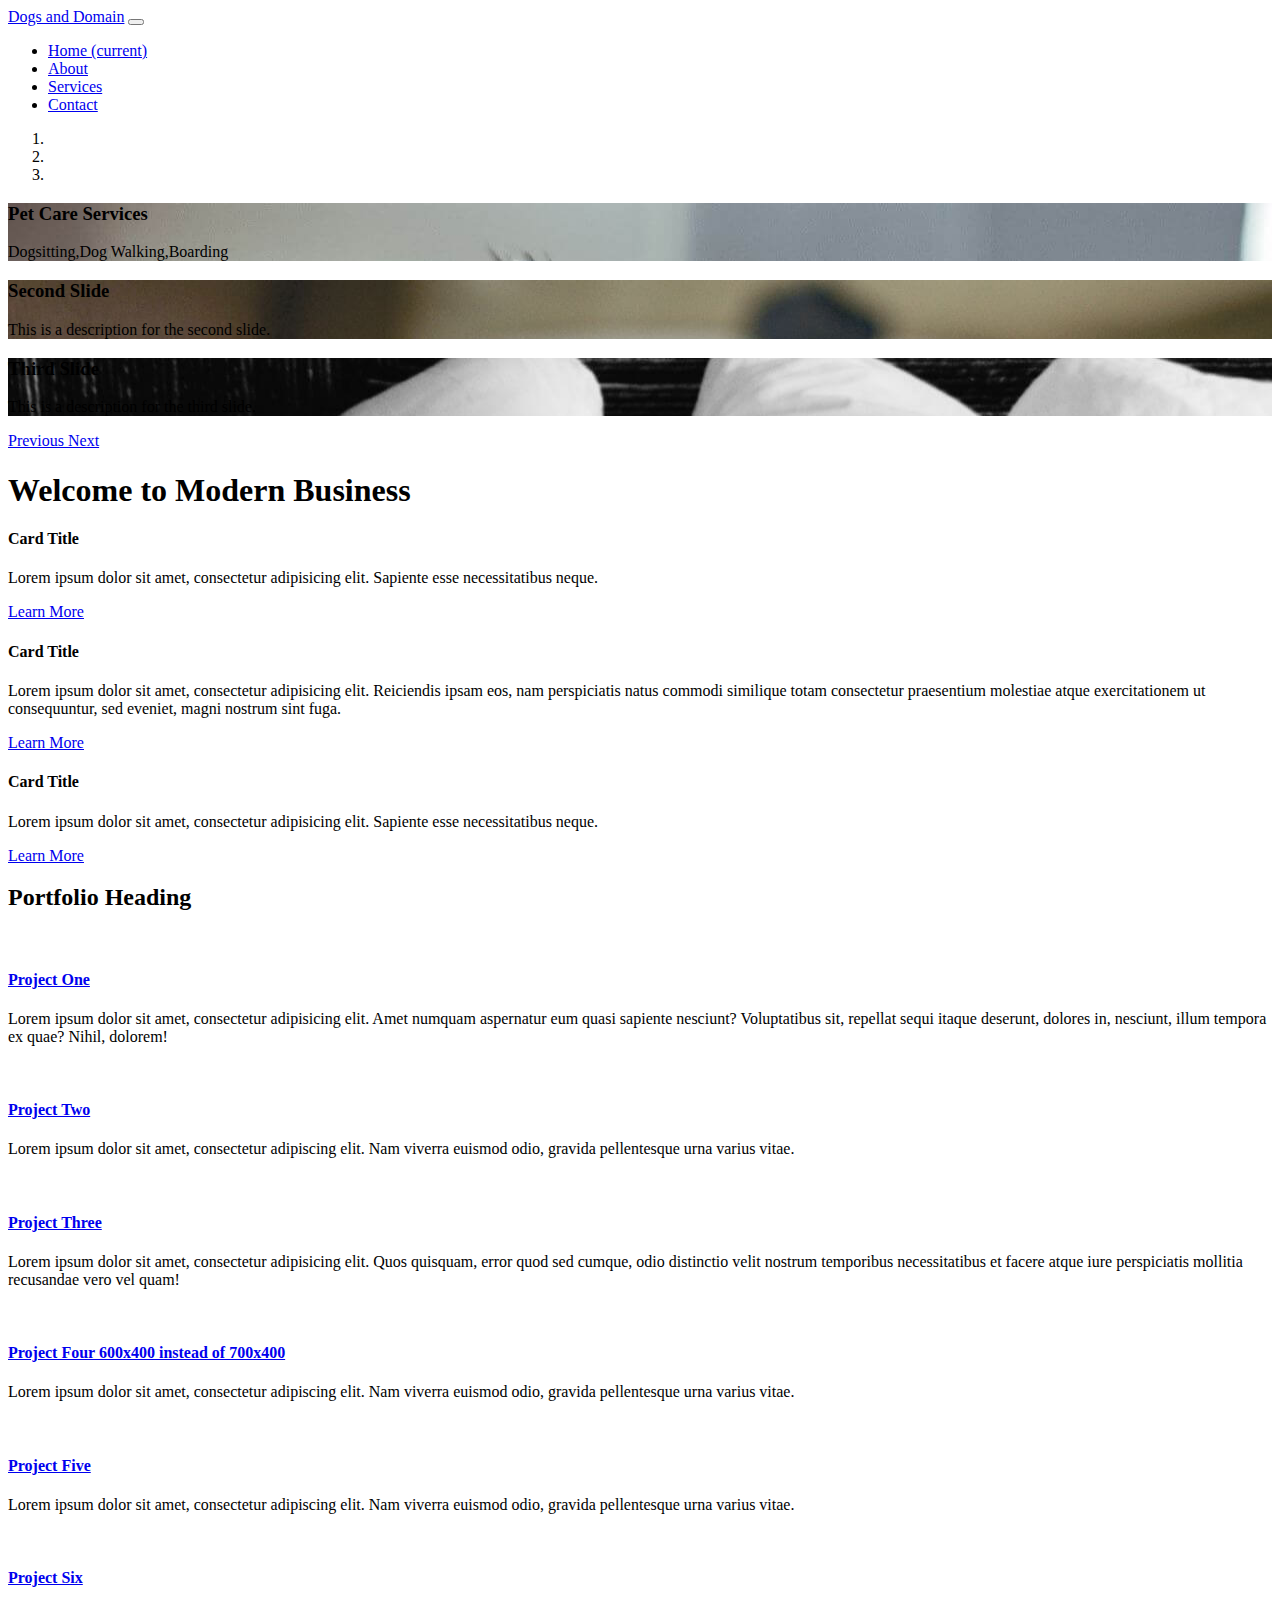
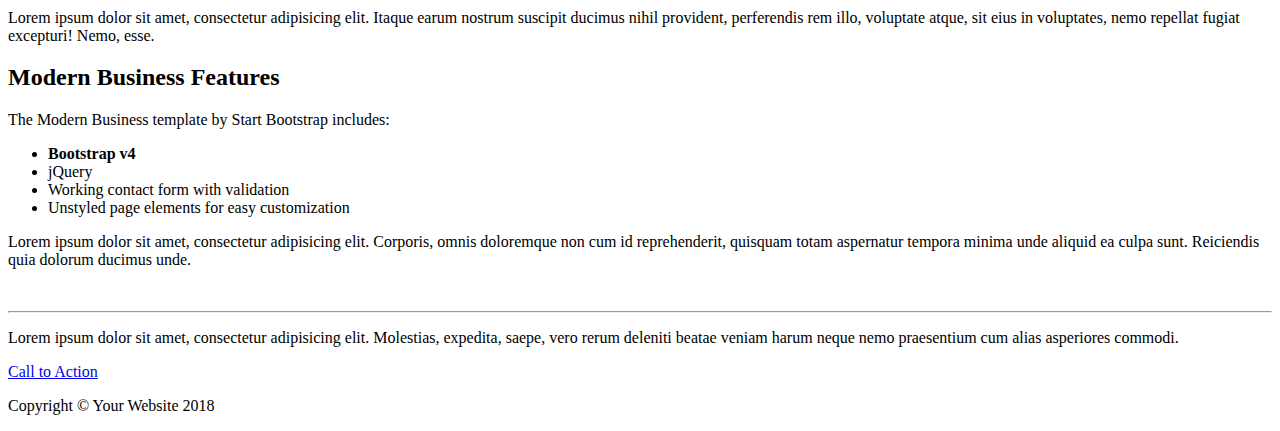
==== index.html @ bca68840 "Design V1 GR Edits" ====
<!DOCTYPE html>
<html lang="en">

<head>

  <meta charset="utf-8">
  <meta http-equiv="X-UA-Compatible" content="IE=edge">

  <meta name="viewport" content="width=device-width, initial-scale=1.0">

  <meta name="description" content="Pet and Home Care Services">
  <meta name="author" content="Georgina Ramirez">

  <title>Dogs and Domain</title>

  <!-- Bootstrap core CSS -->
  <link href="vendor/bootstrap/css/bootstrap.min.css" rel="stylesheet">

  <!-- Custom styles for this template -->
  <link href="css/modern-business.css" rel="stylesheet">
  <link href="css/style.css" rel="stylesheet">
</head>

<body>

  <!-- (1)Navigation -->
  <!-- TODO implement responsive navigation that matches your IA design -->
  <!-- TODO put this nav on every page -->
  <nav class="navbar navbar-expand-lg navbar-light bg-light">
  <a class="navbar-brand" href="#">Dogs and Domain</a>
  <button class="navbar-toggler" type="button" data-toggle="collapse" data-target="#navbarSupportedContent" aria-controls="navbarSupportedContent" aria-expanded="false" aria-label="Toggle navigation">
    <span class="navbar-toggler-icon"></span>
  </button>

  <div class="collapse navbar-collapse" id="navbarSupportedContent">
    <ul class="navbar-nav mr-auto">
      <li class="nav-item active">
        <a class="nav-link" href="#">Home <span class="sr-only">(current)</span></a>
      </li>
      <li class="nav-item">
        <a class="nav-link" href="#">About</a>  
      </li>
      <li class="nav-item">
        <a class="nav-link" href="#">Services</a>  
      </li>
    <li class="nav-item">
        <a class="nav-link" href="#">Contact</a>  
      </li>
    
  </div>
</nav>

  <header>
    <div id="carouselExampleIndicators" class="carousel slide" data-ride="carousel">
      <ol class="carousel-indicators">
        <li data-target="#carouselExampleIndicators" data-slide-to="0" class="active"></li>
        <li data-target="#carouselExampleIndicators" data-slide-to="1"></li>
        <li data-target="#carouselExampleIndicators" data-slide-to="2"></li>
      </ol>

      <!-- Wrapper for slides -->

      <div class="carousel-inner" role="listbox">
        <!-- Slide One - Set the background image for this slide in the line below -->
        <div class="carousel-item active" style="background-image: url('images/carousel_1.jpg')">
          <div class="carousel-caption d-none d-md-block">
            <h3>Pet Care Services</h3>
            <p>Dogsitting,Dog Walking,Boarding</p>
          </div>
        </div>
        <!-- Slide Two - Set the background image for this slide in the line below -->
        <div class="carousel-item" style="background-image: url('images/carousel_2.jpg')">
          <div class="carousel-caption d-none d-md-block">
            <h3>Second Slide</h3>
            <p>This is a description for the second slide.</p>
          </div>
        </div>
        <!-- Slide Three - Set the background image for this slide in the line below -->
        <div class="carousel-item" style="background-image: url('images/carousel_3.jpg')">
          <div class="carousel-caption d-none d-md-block">
            <h3>Third Slide</h3>
            <p>This is a description for the third slide.</p>
          </div>
        </div>
      </div>
      <a class="carousel-control-prev" href="#carouselExampleIndicators" role="button" data-slide="prev">
        <span class="carousel-control-prev-icon" aria-hidden="true"></span>
        <span class="sr-only">Previous</span>
      </a>
      <a class="carousel-control-next" href="#carouselExampleIndicators" role="button" data-slide="next">
        <span class="carousel-control-next-icon" aria-hidden="true"></span>
        <span class="sr-only">Next</span>
      </a>
    </div>
  </header>

  <!-- Page Content -->
  <div class="container">
    <h1 class="my-4">Welcome to Modern Business</h1>

    <!-- Marketing Icons Section -->
    <div class="row">
      <div class="col-lg-4 mb-4">
        <div class="card h-100">
          <h4 class="card-header">Card Title</h4>
          <div class="card-body">
            <p class="card-text">Lorem ipsum dolor sit amet, consectetur adipisicing elit. Sapiente esse necessitatibus neque.</p>
          </div>
          <div class="card-footer">
            <a href="#" class="btn btn-primary">Learn More</a>
          </div>
        </div>
      </div>
      <div class="col-lg-4 mb-4">
        <div class="card h-100">
          <h4 class="card-header">Card Title</h4>
          <div class="card-body">
            <p class="card-text">Lorem ipsum dolor sit amet, consectetur adipisicing elit. Reiciendis ipsam eos, nam perspiciatis natus commodi
              similique totam consectetur praesentium molestiae atque exercitationem ut consequuntur, sed eveniet, magni
              nostrum sint fuga.</p>
          </div>
          <div class="card-footer">
            <a href="#" class="btn btn-primary">Learn More</a>
          </div>
        </div>
      </div>
      <div class="col-lg-4 mb-4">
        <div class="card h-100">
          <h4 class="card-header">Card Title</h4>
          <div class="card-body">
            <p class="card-text">Lorem ipsum dolor sit amet, consectetur adipisicing elit. Sapiente esse necessitatibus neque.</p>
          </div>
          <div class="card-footer">
            <a href="#" class="btn btn-primary">Learn More</a>
          </div>
        </div>
      </div>
    </div>
    <!-- /.row -->


    <!-- Portfolio Section -->
    <!-- (3)TODO: Add the proper "row" and "col" classes to make this display work the way it should. -->
    <!-- This section shoudld be contained in a row. -->
    <!-- This section should have columns that are 4 units wide at size "md" and above, but 6 units wide at size "sm" and below. -->

    <h2>Portfolio Heading</h2>

    <div class="row">
      <div class="portfolio-item">
        <div class="card h-100">
          <a href="#">
            <img class="card-img-top" src="http://placehold.it/700x450" alt="">
          </a>
          <div class="card-body">
            <h4 class="card-title">
              <a href="#">Project One</a>
            </h4>
            <p class="card-text">Lorem ipsum dolor sit amet, consectetur adipisicing elit. Amet numquam aspernatur eum quasi sapiente nesciunt?
              Voluptatibus sit, repellat sequi itaque deserunt, dolores in, nesciunt, illum tempora ex quae? Nihil, dolorem!</p>
          </div>
        </div>
      </div>
      <div class="portfolio-item">
        <div class="card h-100">
          <a href="#">
            <img class="card-img-top" src="http://placehold.it/700x450" alt="">
          </a>
          <div class="card-body">
            <h4 class="card-title">
              <a href="#">Project Two</a>
            </h4>
            <p class="card-text">Lorem ipsum dolor sit amet, consectetur adipiscing elit. Nam viverra euismod odio, gravida pellentesque urna
              varius vitae.</p>
          </div>
        </div>
      </div>
      <div class="portfolio-item">
        <div class="card h-100">
          <a href="#">
            <img class="card-img-top" src="http://placehold.it/700x450" alt="">
          </a>
          <div class="card-body">
            <h4 class="card-title">
              <a href="#">Project Three</a>
            </h4>
            <p class="card-text">Lorem ipsum dolor sit amet, consectetur adipisicing elit. Quos quisquam, error quod sed cumque, odio distinctio
              velit nostrum temporibus necessitatibus et facere atque iure perspiciatis mollitia recusandae vero vel quam!</p>
          </div>
        </div>
      </div>
      <div class="portfolio-item">
        <div class="card h-100">
          <a href="#">
            <img class="card-img-top" src="http://placehold.it/700x450" alt="">
          </a>
          <div class="card-body">
            <h4 class="card-title">
              <a href="#">Project Four 600x400 instead of 700x400</a>
            </h4>
            <p class="card-text">Lorem ipsum dolor sit amet, consectetur adipiscing elit. Nam viverra euismod odio, gravida pellentesque urna
              varius vitae.</p>
          </div>
        </div>
      </div>
      <div class="portfolio-item">
        <div class="card h-100">
          <a href="#">
            <img class="card-img-top" src="http://placehold.it/700x450" alt="">
          </a>
          <div class="card-body">
            <h4 class="card-title">
              <a href="#">Project Five</a>
            </h4>
            <p class="card-text">Lorem ipsum dolor sit amet, consectetur adipiscing elit. Nam viverra euismod odio, gravida pellentesque urna
              varius vitae.</p>
          </div>
        </div>
      </div>
      <div class="portfolio-item">
        <div class="card h-100">
          <a href="#">
            <img class="card-img-top" src="http://placehold.it/700x450" alt="">
          </a>
          <div class="card-body">
            <h4 class="card-title">
              <a href="#">Project Six</a>
            </h4>
            <p class="card-text">Lorem ipsum dolor sit amet, consectetur adipisicing elit. Itaque earum nostrum suscipit ducimus nihil provident,
              perferendis rem illo, voluptate atque, sit eius in voluptates, nemo repellat fugiat excepturi! Nemo, esse.</p>
          </div>
        </div>
      </div>
    </div>
    <!-- /.row -->

    <!-- Features Section -->
    <div class="row">
      <div class="col-lg-6">
        <h2>Modern Business Features</h2>
        <p>The Modern Business template by Start Bootstrap includes:</p>
        <ul>
          <li>
            <strong>Bootstrap v4</strong>
          </li>
          <li>jQuery</li>
          <li>Working contact form with validation</li>
          <li>Unstyled page elements for easy customization</li>
        </ul>
        <p>Lorem ipsum dolor sit amet, consectetur adipisicing elit. Corporis, omnis doloremque non cum id reprehenderit, quisquam
          totam aspernatur tempora minima unde aliquid ea culpa sunt. Reiciendis quia dolorum ducimus unde.
        </p>
      </div>
      <div class="col-lg-6">
        <img class="img-fluid rounded" src="http://placehold.it/700x450" alt="">
      </div>
    </div>
    <!-- /.row -->

    <hr>

    <!-- Call to Action Section -->
    <div class="row mb-4">
      <div class="col-md-8">
        <p>Lorem ipsum dolor sit amet, consectetur adipisicing elit. Molestias, expedita, saepe, vero rerum deleniti beatae
          veniam harum neque nemo praesentium cum alias asperiores commodi.</p>
      </div>
      <div class="col-md-4">
        <a class="btn btn-lg btn-secondary btn-block" href="#">Call to Action</a>
      </div>
    </div>

  </div>
  <!-- /.container -->

  <!-- Footer -->
  <footer class="py-5 bg-dark">
    <!-- (4)TODO User flex-box to replace the centered paragraph with copyright and date with 2 paragraphs: the first paragraph is left aligned and contains copyright and date 
      and one that is right aligned and contains your name.
      Put the footer on every page.
    -->
    <div class="container">
      <p class="m-0 text-center text-white">Copyright &copy; Your Website 2018</p>
    </div>
    <!-- /.container -->
  </footer>

  <!-- Bootstrap core JavaScript -->
  <script src="vendor/jquery/jquery.min.js"></script>
  <script src="vendor/bootstrap/js/bootstrap.bundle.min.js"></script>

</body>

</html>
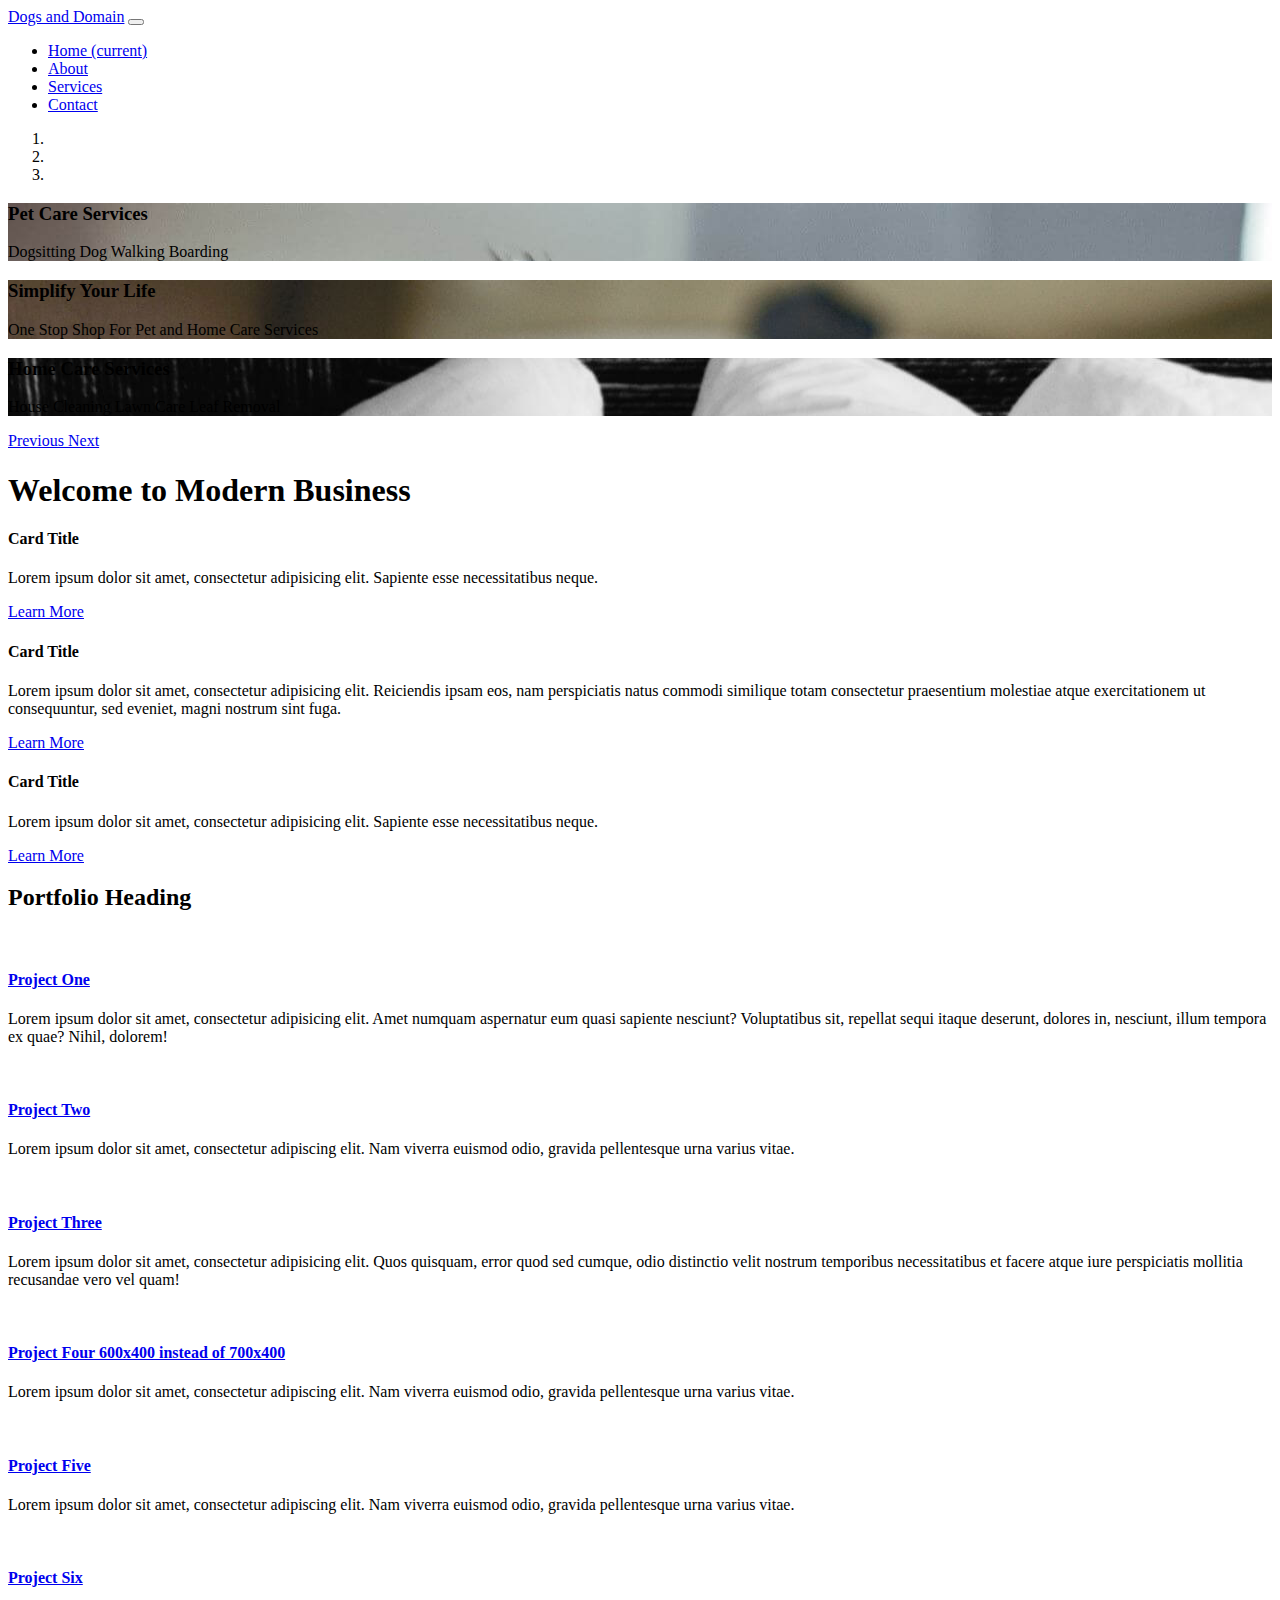
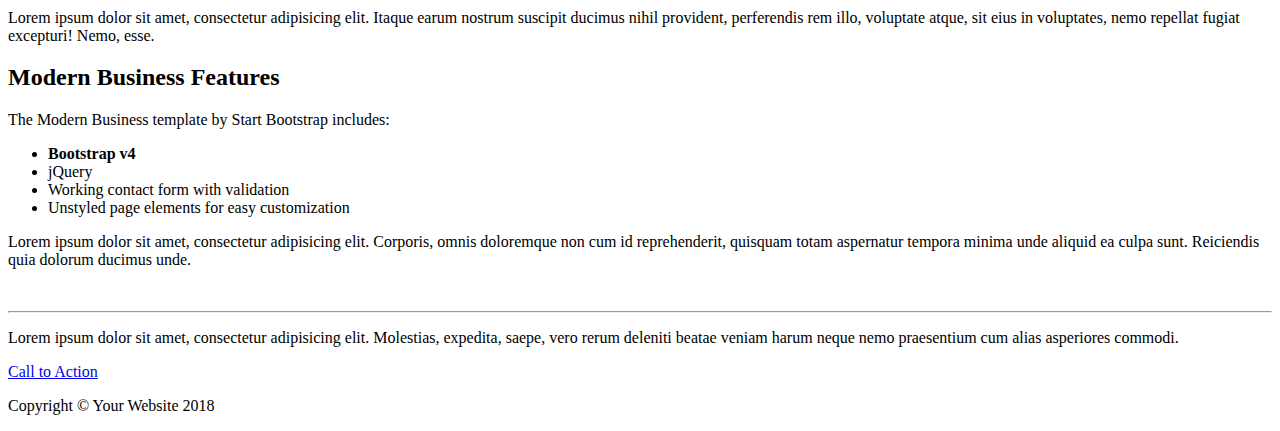
==== commit fb51323f: "Intro to Bootstrap, Design, and Photos Complete" ====
--- a/index.html
+++ b/index.html
@@ -65,21 +65,21 @@
         <div class="carousel-item active" style="background-image: url('images/carousel_1.jpg')">
           <div class="carousel-caption d-none d-md-block">
             <h3>Pet Care Services</h3>
-            <p>Dogsitting,Dog Walking,Boarding</p>
+            <p>Dogsitting  Dog Walking  Boarding</p>
           </div>
         </div>
         <!-- Slide Two - Set the background image for this slide in the line below -->
         <div class="carousel-item" style="background-image: url('images/carousel_2.jpg')">
           <div class="carousel-caption d-none d-md-block">
-            <h3>Second Slide</h3>
-            <p>This is a description for the second slide.</p>
+            <h3>Simplify Your Life</h3>
+            <p>One Stop Shop For Pet and Home Care Services</p>
           </div>
         </div>
         <!-- Slide Three - Set the background image for this slide in the line below -->
         <div class="carousel-item" style="background-image: url('images/carousel_3.jpg')">
           <div class="carousel-caption d-none d-md-block">
-            <h3>Third Slide</h3>
-            <p>This is a description for the third slide.</p>
+            <h3>Home Care Services</h3>
+            <p> House Cleaning  Lawn Care  Leaf Removal </p>
           </div>
         </div>
       </div>
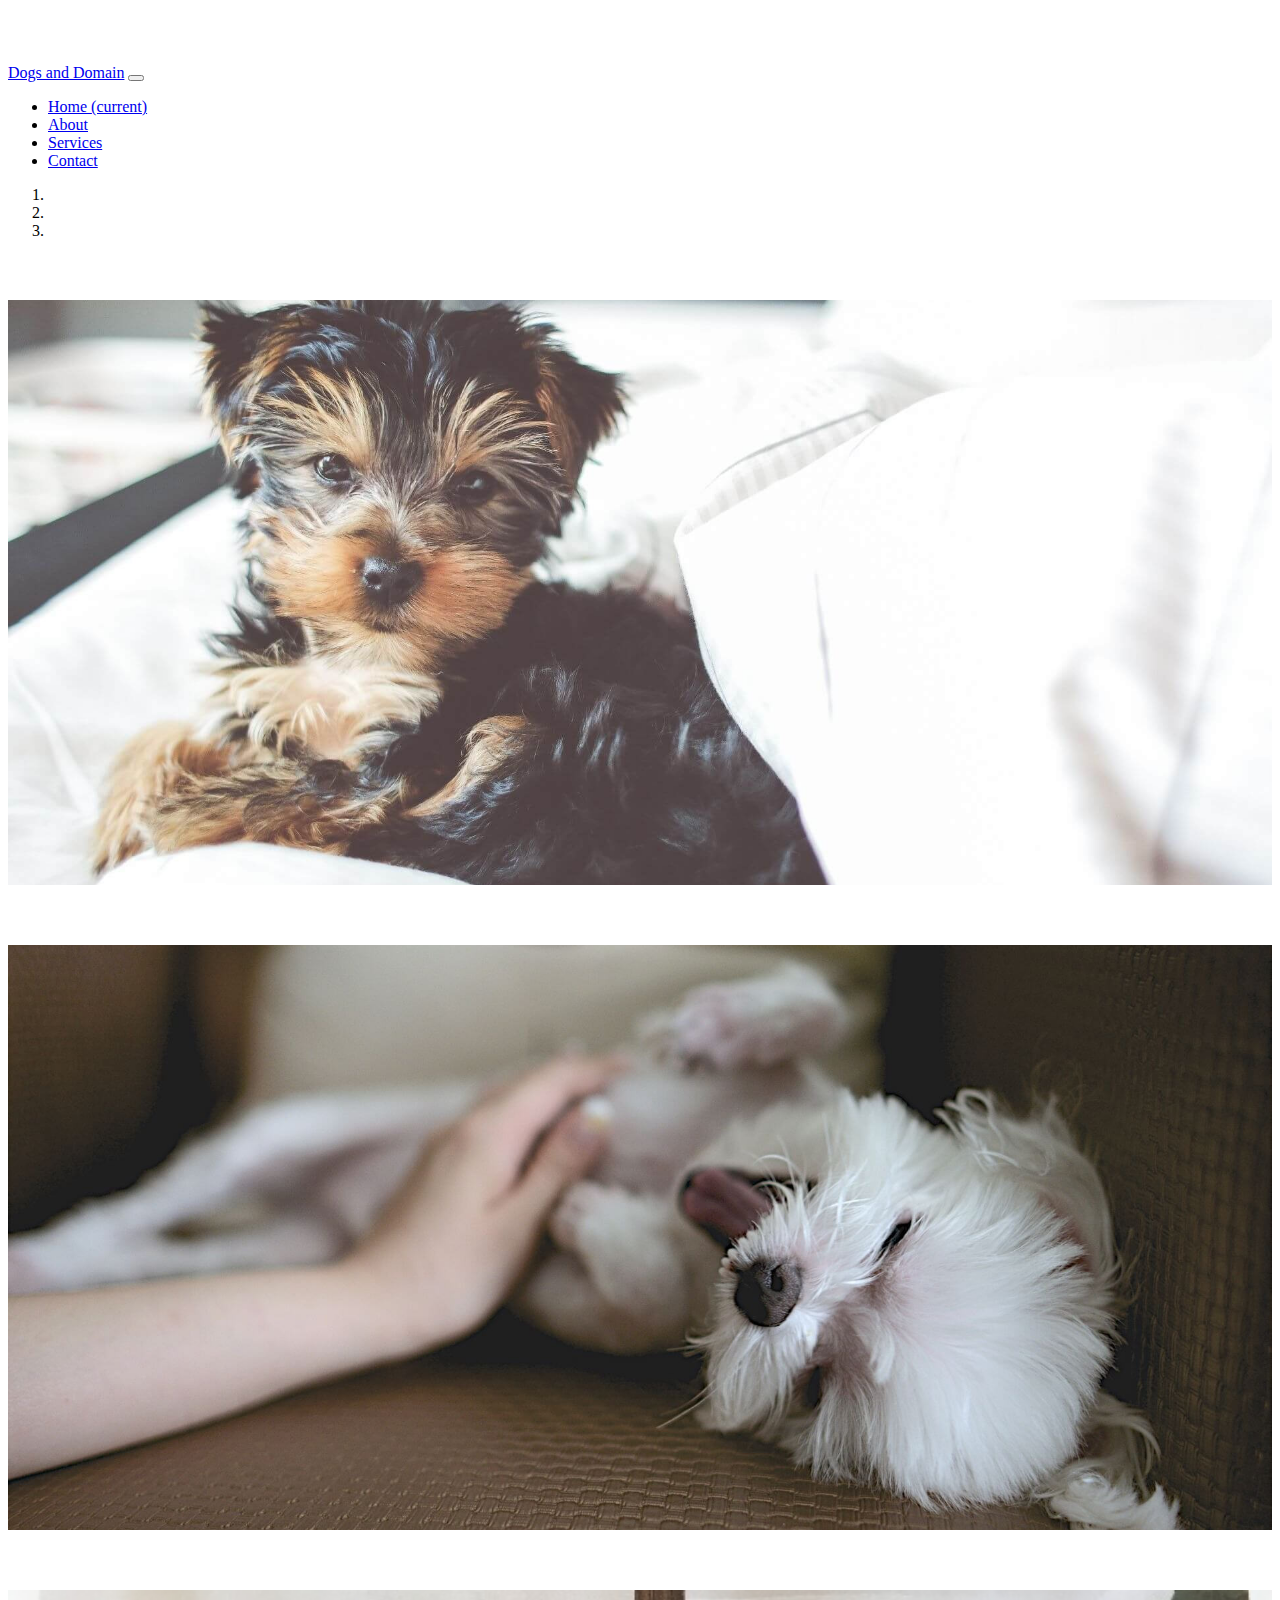
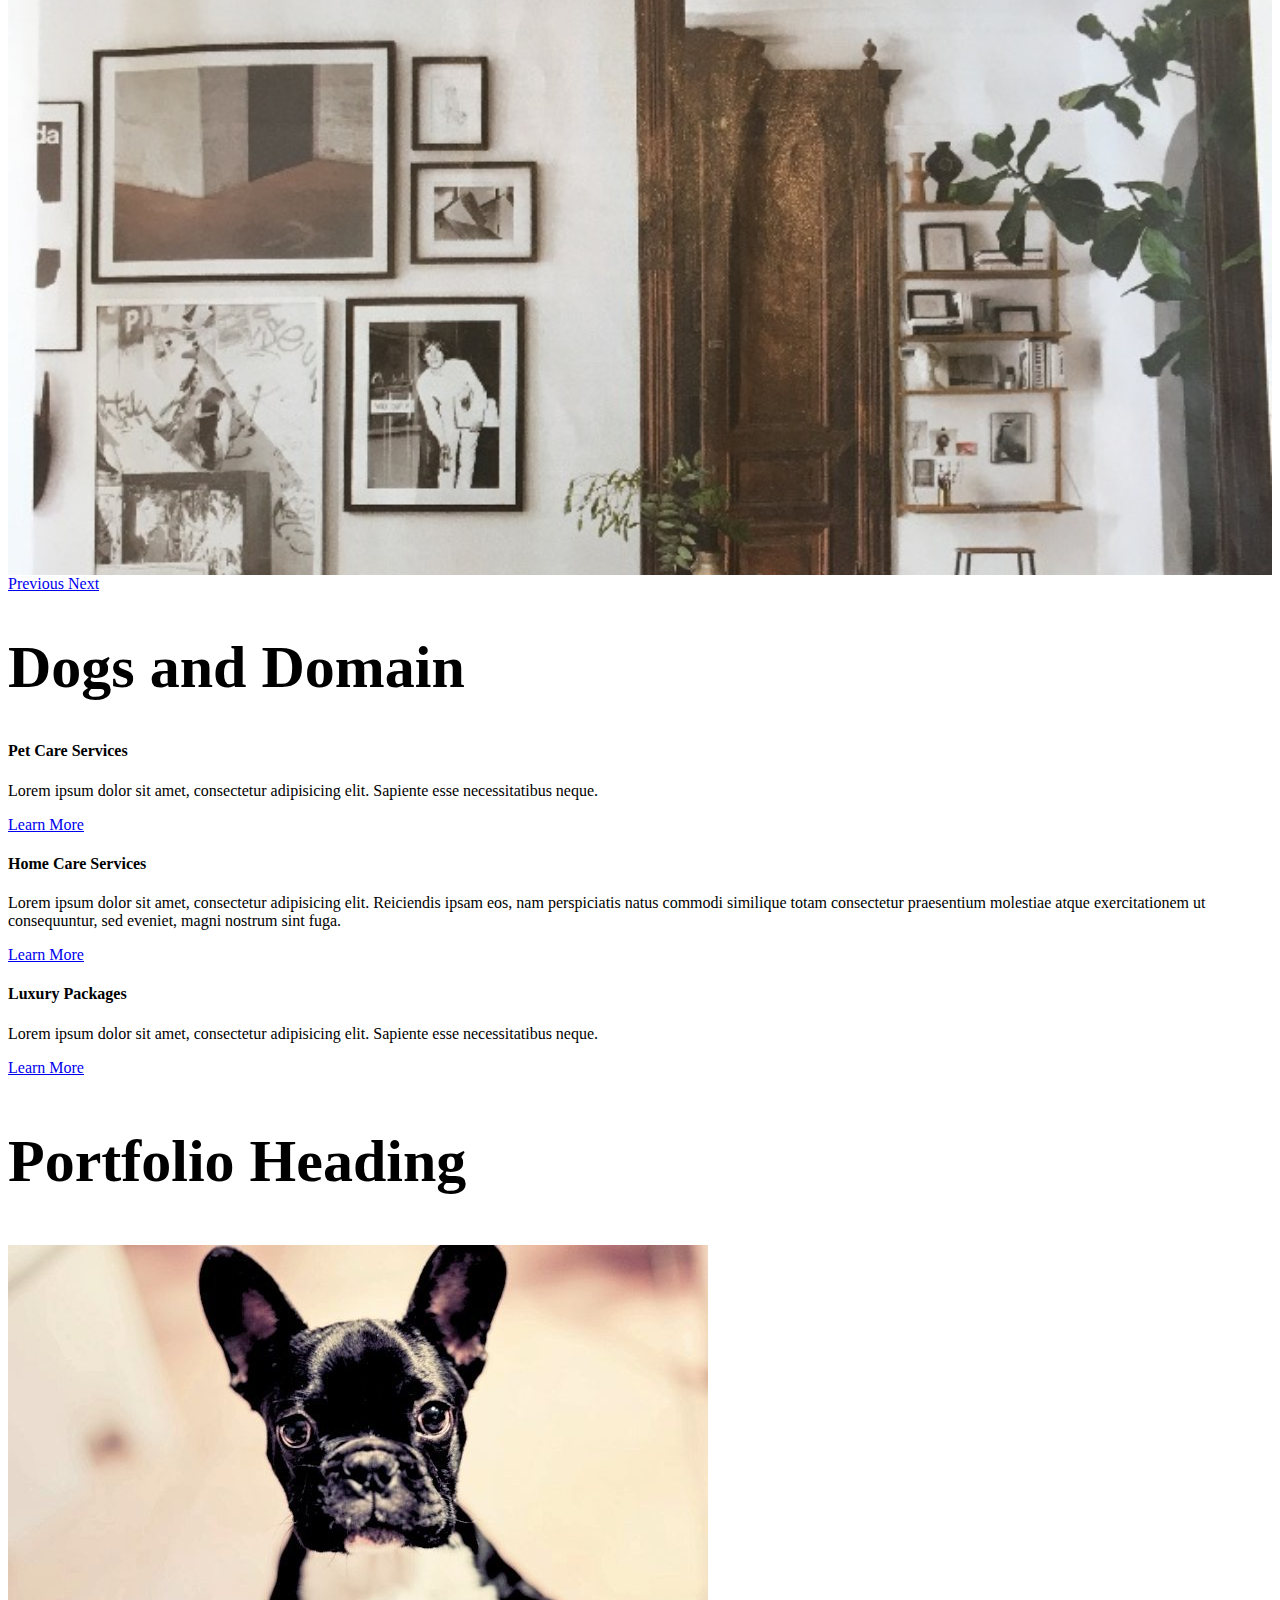
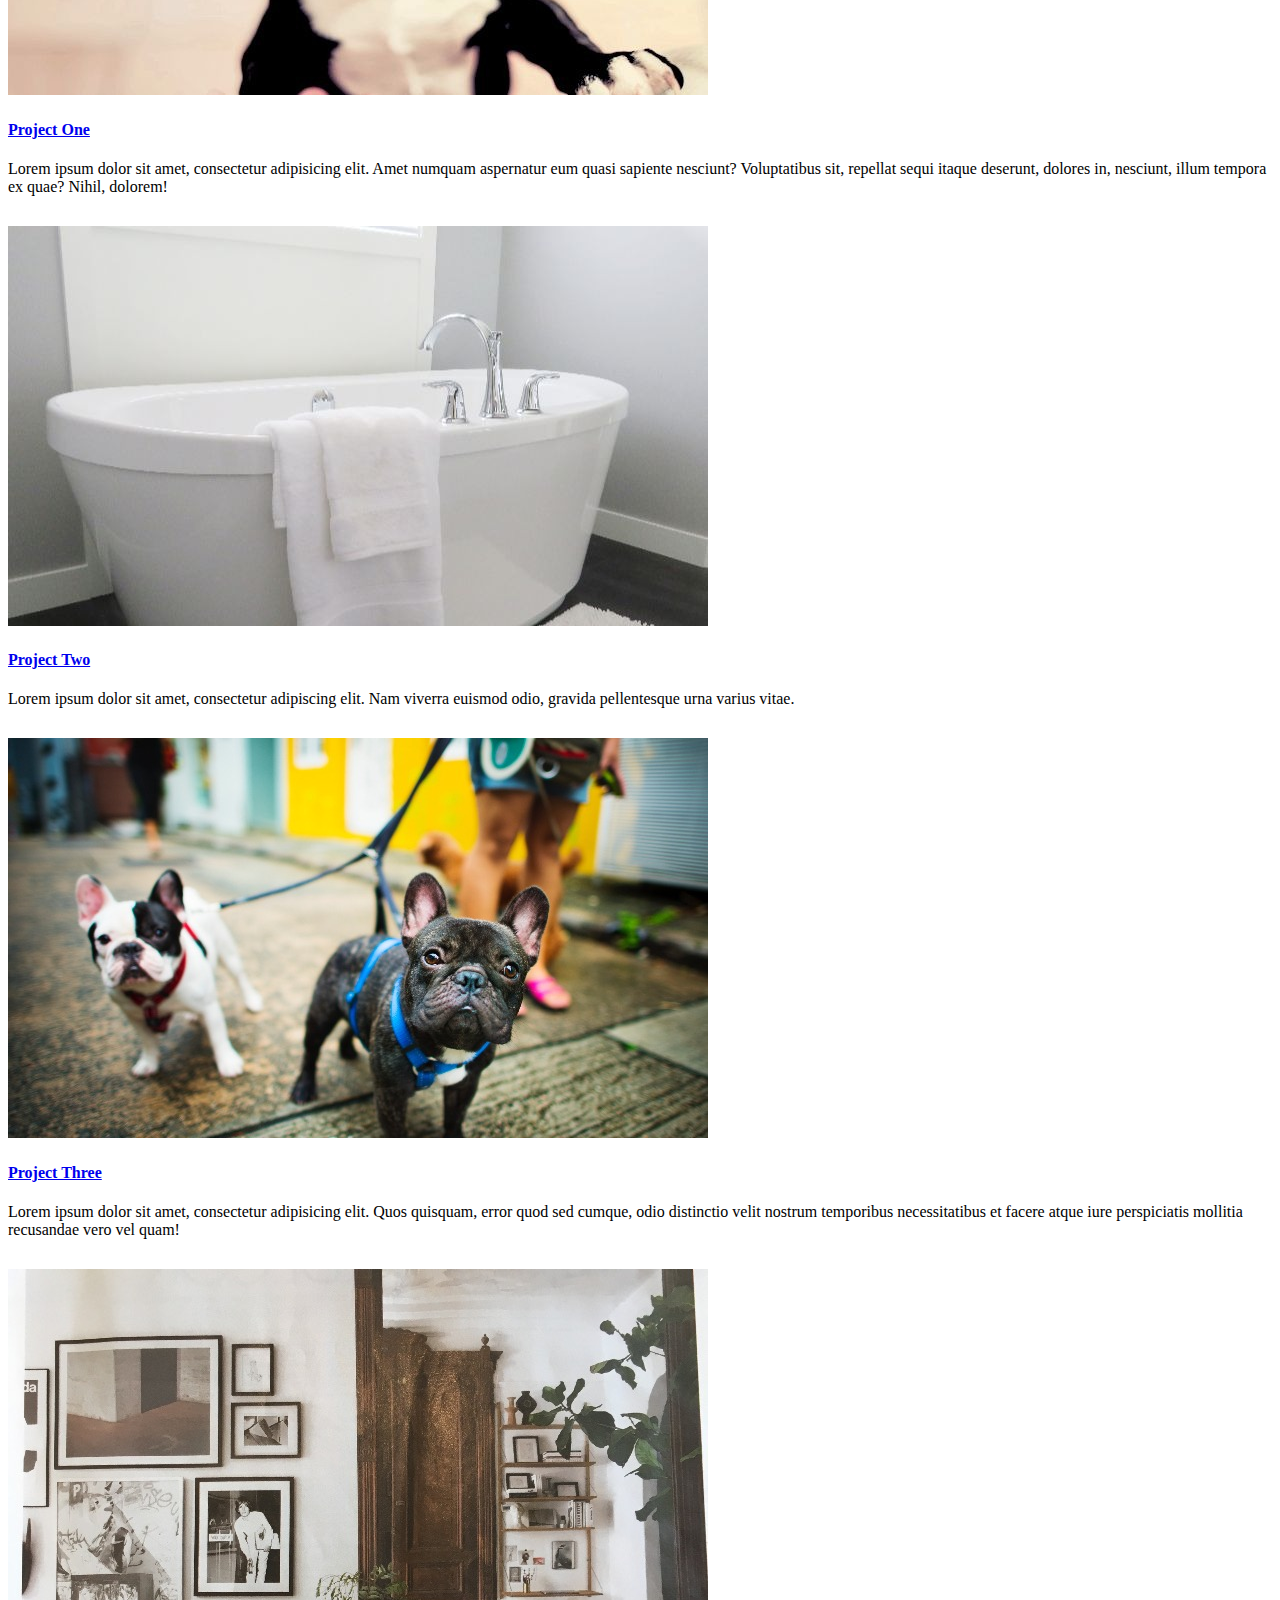
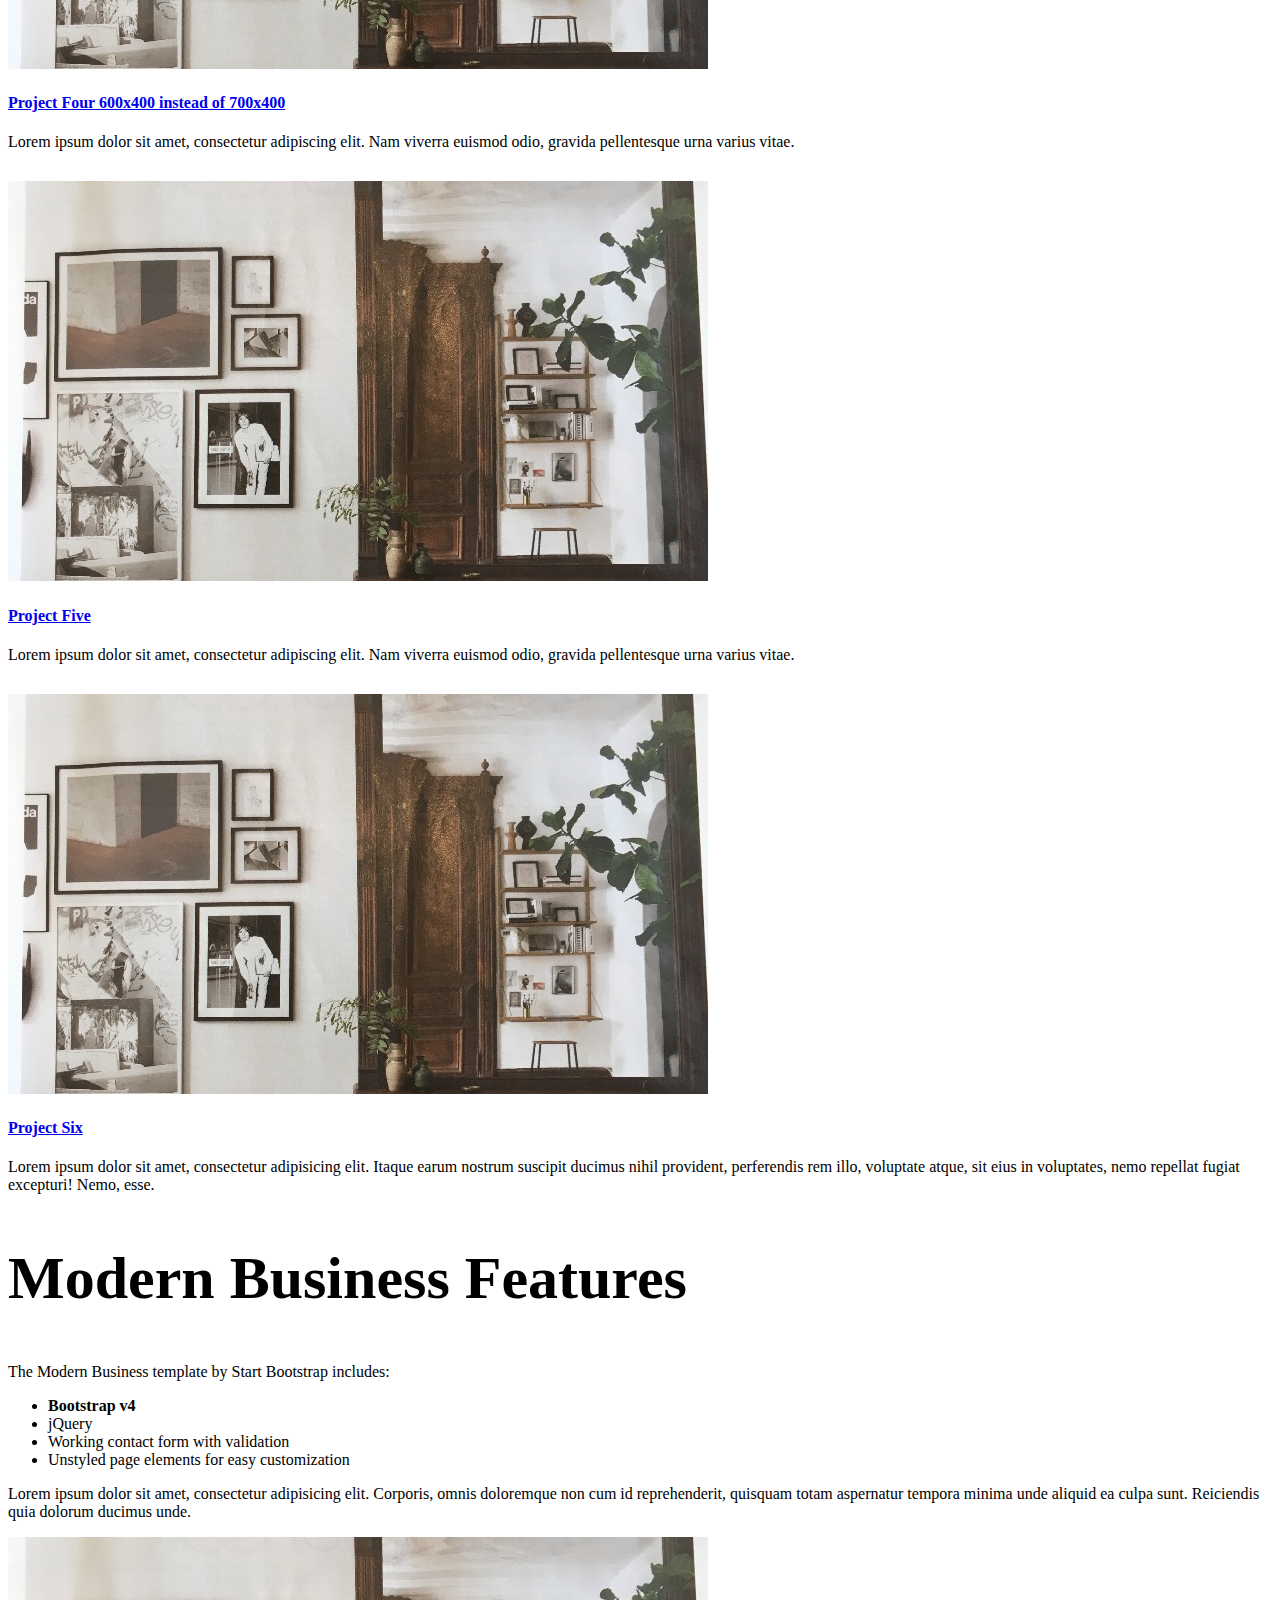
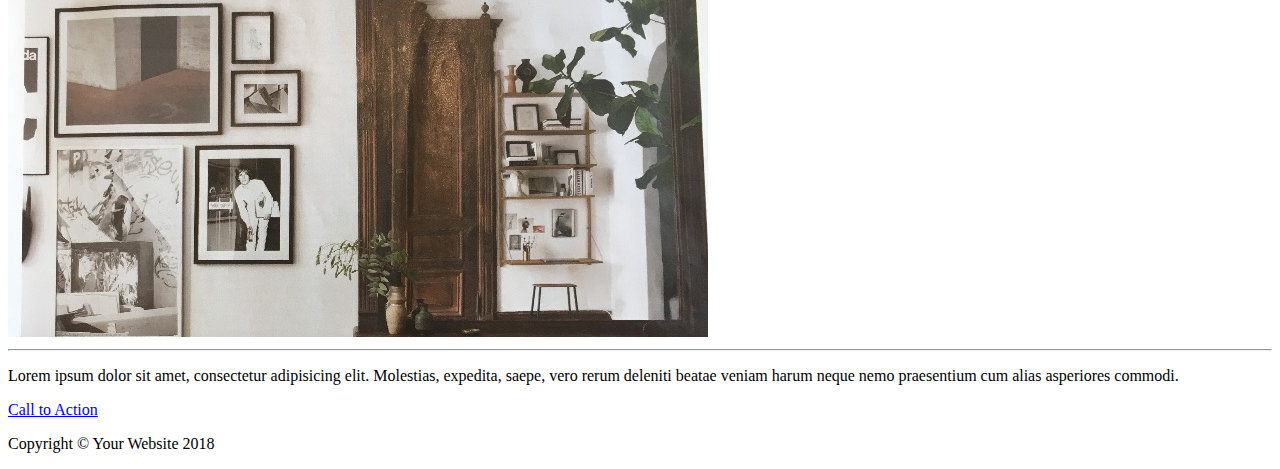
==== commit acede9b8: "phase 2 portfolio update" ====
--- a/index.html
+++ b/index.html
@@ -14,6 +14,9 @@
   <title>Dogs and Domain</title>
 
   <!-- Bootstrap core CSS -->
+  <link rel="shortcut icon" href="/favicon.ico" type="image/x-icon">
+  <link rel="icon" href="/favicon.ico" type="image/x-icon">
+  
   <link href="vendor/bootstrap/css/bootstrap.min.css" rel="stylesheet">
 
   <!-- Custom styles for this template -->
@@ -24,8 +27,7 @@
 <body>
 
   <!-- (1)Navigation -->
-  <!-- TODO implement responsive navigation that matches your IA design -->
-  <!-- TODO put this nav on every page -->
+  
   <nav class="navbar navbar-expand-lg navbar-light bg-light">
   <a class="navbar-brand" href="#">Dogs and Domain</a>
   <button class="navbar-toggler" type="button" data-toggle="collapse" data-target="#navbarSupportedContent" aria-controls="navbarSupportedContent" aria-expanded="false" aria-label="Toggle navigation">
@@ -44,7 +46,7 @@
         <a class="nav-link" href="#">Services</a>  
       </li>
     <li class="nav-item">
-        <a class="nav-link" href="#">Contact</a>  
+        <a class="nav-link" href="#">Contact</a>    
       </li>
     
   </div>
@@ -61,25 +63,25 @@
       <!-- Wrapper for slides -->
 
       <div class="carousel-inner" role="listbox">
-        <!-- Slide One - Set the background image for this slide in the line below -->
+
         <div class="carousel-item active" style="background-image: url('images/carousel_1.jpg')">
           <div class="carousel-caption d-none d-md-block">
-            <h3>Pet Care Services</h3>
-            <p>Dogsitting  Dog Walking  Boarding</p>
-          </div>
-        </div>
-        <!-- Slide Two - Set the background image for this slide in the line below -->
+            <h3></h3>
+            <p></p>
+          </div>
+        </div>
+
         <div class="carousel-item" style="background-image: url('images/carousel_2.jpg')">
           <div class="carousel-caption d-none d-md-block">
-            <h3>Simplify Your Life</h3>
-            <p>One Stop Shop For Pet and Home Care Services</p>
-          </div>
-        </div>
-        <!-- Slide Three - Set the background image for this slide in the line below -->
-        <div class="carousel-item" style="background-image: url('images/carousel_3.jpg')">
+            <h3></h3>
+            <p></p>
+          </div>
+        </div>
+
+        <div class="carousel-item" style="background-image: url('images/home_care.jpg')">
           <div class="carousel-caption d-none d-md-block">
-            <h3>Home Care Services</h3>
-            <p> House Cleaning  Lawn Care  Leaf Removal </p>
+            <h3></h3>
+            <p> </p>
           </div>
         </div>
       </div>
@@ -96,13 +98,13 @@
 
   <!-- Page Content -->
   <div class="container">
-    <h1 class="my-4">Welcome to Modern Business</h1>
+    <h1 class="my-4">Dogs and Domain</h1>
 
     <!-- Marketing Icons Section -->
     <div class="row">
       <div class="col-lg-4 mb-4">
         <div class="card h-100">
-          <h4 class="card-header">Card Title</h4>
+          <h4 class="card-header">Pet Care Services</h4>
           <div class="card-body">
             <p class="card-text">Lorem ipsum dolor sit amet, consectetur adipisicing elit. Sapiente esse necessitatibus neque.</p>
           </div>
@@ -113,7 +115,7 @@
       </div>
       <div class="col-lg-4 mb-4">
         <div class="card h-100">
-          <h4 class="card-header">Card Title</h4>
+          <h4 class="card-header">Home Care Services</h4>
           <div class="card-body">
             <p class="card-text">Lorem ipsum dolor sit amet, consectetur adipisicing elit. Reiciendis ipsam eos, nam perspiciatis natus commodi
               similique totam consectetur praesentium molestiae atque exercitationem ut consequuntur, sed eveniet, magni
@@ -126,7 +128,7 @@
       </div>
       <div class="col-lg-4 mb-4">
         <div class="card h-100">
-          <h4 class="card-header">Card Title</h4>
+          <h4 class="card-header">Luxury Packages</h4>
           <div class="card-body">
             <p class="card-text">Lorem ipsum dolor sit amet, consectetur adipisicing elit. Sapiente esse necessitatibus neque.</p>
           </div>
@@ -140,17 +142,14 @@
 
 
     <!-- Portfolio Section -->
-    <!-- (3)TODO: Add the proper "row" and "col" classes to make this display work the way it should. -->
-    <!-- This section shoudld be contained in a row. -->
-    <!-- This section should have columns that are 4 units wide at size "md" and above, but 6 units wide at size "sm" and below. -->
-
+  
     <h2>Portfolio Heading</h2>
 
     <div class="row">
-      <div class="portfolio-item">
-        <div class="card h-100">
-          <a href="#">
-            <img class="card-img-top" src="http://placehold.it/700x450" alt="">
+      <div class="portfolio-item col-sm-6 col-md-4">
+        <div class="card h-100">
+          <a href="#">
+            <img class="card-img-top" src="images/french_bulldog.jpg" alt="">
           </a>
           <div class="card-body">
             <h4 class="card-title">
@@ -161,24 +160,24 @@
           </div>
         </div>
       </div>
-      <div class="portfolio-item">
-        <div class="card h-100">
-          <a href="#">
-            <img class="card-img-top" src="http://placehold.it/700x450" alt="">
-          </a>
-          <div class="card-body">
-            <h4 class="card-title">
-              <a href="#">Project Two</a>
+      <div class="portfolio-item col-sm-6 col-md-4">
+        <div class="card h-100">
+          <a href="#">
+            <img class="card-img-top" src="images/bath.jpg" alt="">
+          </a>
+          <div class="card-body">
+            <h4 class="card-title">
+              <a href="#">Project Two </a>
             </h4>
             <p class="card-text">Lorem ipsum dolor sit amet, consectetur adipiscing elit. Nam viverra euismod odio, gravida pellentesque urna
               varius vitae.</p>
           </div>
         </div>
       </div>
-      <div class="portfolio-item">
-        <div class="card h-100">
-          <a href="#">
-            <img class="card-img-top" src="http://placehold.it/700x450" alt="">
+      <div class="portfolio-item col-sm-6 col-md-4">
+        <div class="card h-100">
+          <a href="#">
+            <img class="card-img-top" src="images/dog_walker_1.jpg" alt="">
           </a>
           <div class="card-body">
             <h4 class="card-title">
@@ -189,10 +188,10 @@
           </div>
         </div>
       </div>
-      <div class="portfolio-item">
-        <div class="card h-100">
-          <a href="#">
-            <img class="card-img-top" src="http://placehold.it/700x450" alt="">
+      <div class="portfolio-item col-sm-6 col-md-4">
+        <div class="card h-100">
+          <a href="#">
+            <img class="card-img-top" src="images/home_care.jpg" alt="">
           </a>
           <div class="card-body">
             <h4 class="card-title">
@@ -203,10 +202,10 @@
           </div>
         </div>
       </div>
-      <div class="portfolio-item">
-        <div class="card h-100">
-          <a href="#">
-            <img class="card-img-top" src="http://placehold.it/700x450" alt="">
+      <div class="portfolio-item col-sm-6 col-md-4">
+        <div class="card h-100">
+          <a href="#">
+            <img class="card-img-top" src="images/home_care.jpg" alt="">
           </a>
           <div class="card-body">
             <h4 class="card-title">
@@ -217,10 +216,10 @@
           </div>
         </div>
       </div>
-      <div class="portfolio-item">
-        <div class="card h-100">
-          <a href="#">
-            <img class="card-img-top" src="http://placehold.it/700x450" alt="">
+      <div class="portfolio-item col-sm-6 col-md-4">
+        <div class="card h-100">
+          <a href="#">
+            <img class="card-img-top" src="images/home_care.jpg" alt="">
           </a>
           <div class="card-body">
             <h4 class="card-title">
@@ -252,7 +251,7 @@
         </p>
       </div>
       <div class="col-lg-6">
-        <img class="img-fluid rounded" src="http://placehold.it/700x450" alt="">
+        <img class="img-fluid rounded" src="images/home_care.jpg" alt="">
       </div>
     </div>
     <!-- /.row -->
--- a/css/modern-business.css
+++ b/css/modern-business.css
@@ -0,0 +1,40 @@
+/*!
+ * Start Bootstrap - Modern Business (https://startbootstrap.com/template-overviews/modern-business)
+ * Copyright 2013-2017 Start Bootstrap
+ * Licensed under MIT (https://github.com/BlackrockDigital/startbootstrap-logomodern-business-nav/blob/master/LICENSE)
+ */
+
+body {
+  padding-top: 54px;
+}
+
+@media (min-width: 992px) {
+  body {
+    padding-top: 56px;
+  }
+}
+
+.carousel-item {
+  height: 65vh;
+  min-height: 300px;
+  background: no-repeat center center scroll;
+  -webkit-background-size: cover;
+  -moz-background-size: cover;
+  -o-background-size: cover;
+  background-size: cover;
+}
+
+.portfolio-item {
+  margin-bottom: 30px;
+}
+.carousel-caption{
+    background-size:1px;
+    font-size:50px;
+    color:white;
+    font-style:bold;
+    
+}
+
+h1,h2,h3{
+    font-size:60px;
+}